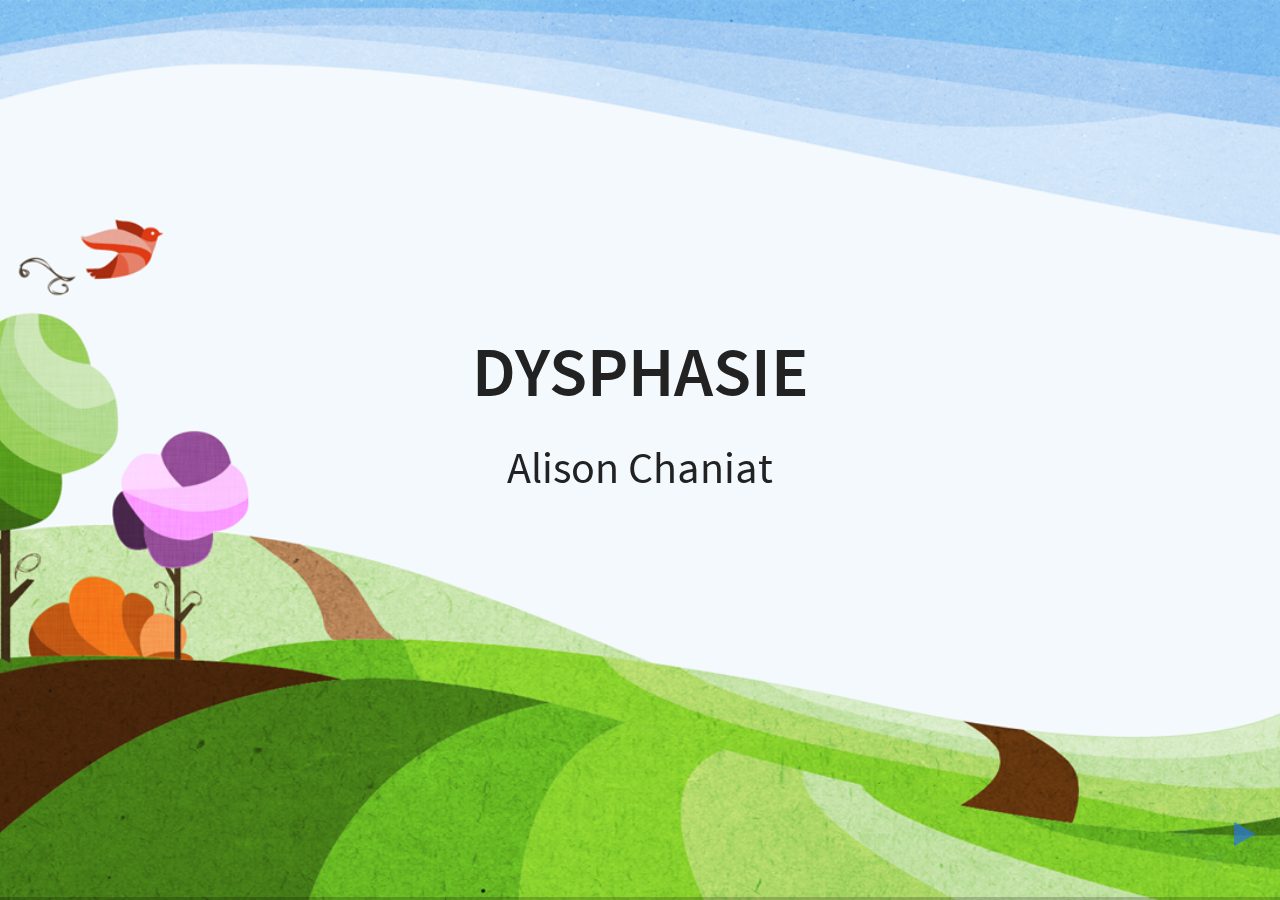
==== index.html @ d73c68b7 "Init" ====
<!doctype html>
<html lang="en">

	<head>
		<meta charset="utf-8">

		<title>reveal.js - The HTML Presentation Framework</title>

		<meta name="description" content="A framework for easily creating beautiful presentations using HTML">
		<meta name="author" content="Hakim El Hattab">

		<meta name="apple-mobile-web-app-capable" content="yes" />
		<meta name="apple-mobile-web-app-status-bar-style" content="black-translucent" />

		<meta name="viewport" content="width=device-width, initial-scale=1.0, maximum-scale=1.0, user-scalable=no, minimal-ui">

		<link rel="stylesheet" href="css/reveal.css">
		<link rel="stylesheet" href="css/theme/white.css" id="theme">

		<!-- Code syntax highlighting -->
		<link rel="stylesheet" href="lib/css/zenburn.css">

		<!-- Printing and PDF exports -->
		<script>
			var link = document.createElement( 'link' );
			link.rel = 'stylesheet';
			link.type = 'text/css';
			link.href = window.location.search.match( /print-pdf/gi ) ? 'css/print/pdf.css' : 'css/print/paper.css';
			document.getElementsByTagName( 'head' )[0].appendChild( link );
		</script>

		<!--[if lt IE 9]>
		<script src="lib/js/html5shiv.js"></script>
		<![endif]-->
	</head>

	<body>

		<div class="reveal">

			<!-- Any section element inside of this container is displayed as a slide -->
			<div class="slides">
				<section data-background="img/Background.png">
					<h2>Dysphasie</h2>
					<p>Alison Chaniat</p>
				</section>

				<section data-background="img/Background.png">
					<h2>Intro</h2>
					<video controls>
						<source data-src="video/01-intro.webm" type="video/webm" />
					</video>
				</section>

				<section data-background="img/Background.png">
					<h2>Definition</h2>
					<video controls>
						<source data-src="video/02-definition.webm" type="video/webm" />
					</video>
				</section>
				
				<section data-background="img/Background.png">
					<h2>Troubles langagiers</h2>
					<video controls>
						<source data-src="video/03-troubles langagiers.webm" type="video/webm" />
					</video>
				</section>
				
				<section data-background="img/Background.png">
					<h2>Troubles associés</h2>
					<video controls>
						<source data-src="video/04-troubles associés.webm" type="video/webm" />
					</video>
				</section>
				
				<section data-background="img/Background.png">
					<h2>Diagnostic</h2>
					<video controls>
						<source data-src="video/05-diagnostic.webm" type="video/webm" />
					</video>
				</section>
				
				<section data-background="img/Background.png">
					<h2>Points forts</h2>
					<video controls>
						<source data-src="video/06-points forts.webm" type="video/webm" />
					</video>
				</section>
				
				<section data-background="img/Background.png">
					<h2>Aides</h2>
					<video controls>
						<source data-src="video/07-aides.webm" type="video/webm" />
					</video>
				</section>
				
				<section data-background="img/Background.png">
					<h2>Fin</h2>
					<video controls>
						<source data-src="video/08-fin.webm" type="video/webm" />
					</video>
				</section>
			</div>
		</div>

		<script src="lib/js/head.min.js"></script>
		<script src="js/reveal.js"></script>

		<script>

			// Full list of configuration options available at:
			// https://github.com/hakimel/reveal.js#configuration
			Reveal.initialize({
				controls: true,
				progress: true,
				history: true,
				center: true,

				transition: 'slide', // none/fade/slide/convex/concave/zoom

				// Optional reveal.js plugins
				dependencies: [
					{ src: 'lib/js/classList.js', condition: function() { return !document.body.classList; } },
					{ src: 'plugin/markdown/marked.js', condition: function() { return !!document.querySelector( '[data-markdown]' ); } },
					{ src: 'plugin/markdown/markdown.js', condition: function() { return !!document.querySelector( '[data-markdown]' ); } },
					{ src: 'plugin/highlight/highlight.js', async: true, condition: function() { return !!document.querySelector( 'pre code' ); }, callback: function() { hljs.initHighlightingOnLoad(); } },
					{ src: 'plugin/zoom-js/zoom.js', async: true },
					{ src: 'plugin/notes/notes.js', async: true }
				]
			});

		</script>

	</body>
</html>
---- css/reveal.css ----
/*!
 * reveal.js
 * http://lab.hakim.se/reveal-js
 * MIT licensed
 *
 * Copyright (C) 2015 Hakim El Hattab, http://hakim.se
 */
/*********************************************
 * RESET STYLES
 *********************************************/
html, body, .reveal div, .reveal span, .reveal applet, .reveal object, .reveal iframe, .reveal h1, .reveal h2, .reveal h3, .reveal h4, .reveal h5, .reveal h6, .reveal p, .reveal blockquote, .reveal pre, .reveal a, .reveal abbr, .reveal acronym, .reveal address, .reveal big, .reveal cite, .reveal code, .reveal del, .reveal dfn, .reveal em, .reveal img, .reveal ins, .reveal kbd, .reveal q, .reveal s, .reveal samp, .reveal small, .reveal strike, .reveal strong, .reveal sub, .reveal sup, .reveal tt, .reveal var, .reveal b, .reveal u, .reveal center, .reveal dl, .reveal dt, .reveal dd, .reveal ol, .reveal ul, .reveal li, .reveal fieldset, .reveal form, .reveal label, .reveal legend, .reveal table, .reveal caption, .reveal tbody, .reveal tfoot, .reveal thead, .reveal tr, .reveal th, .reveal td, .reveal article, .reveal aside, .reveal canvas, .reveal details, .reveal embed, .reveal figure, .reveal figcaption, .reveal footer, .reveal header, .reveal hgroup, .reveal menu, .reveal nav, .reveal output, .reveal ruby, .reveal section, .reveal summary, .reveal time, .reveal mark, .reveal audio, video {
  margin: 0;
  padding: 0;
  border: 0;
  font-size: 100%;
  font: inherit;
  vertical-align: baseline; }

.reveal article, .reveal aside, .reveal details, .reveal figcaption, .reveal figure, .reveal footer, .reveal header, .reveal hgroup, .reveal menu, .reveal nav, .reveal section {
  display: block; }

/*********************************************
 * GLOBAL STYLES
 *********************************************/
html, body {
  width: 100%;
  height: 100%;
  overflow: hidden; }

body {
  position: relative;
  line-height: 1;
  background-color: #fff;
  color: #000; }

::-moz-selection {
  background: #FF5E99;
  color: #fff;
  text-shadow: none; }

::selection {
  background: #FF5E99;
  color: #fff;
  text-shadow: none; }

/*********************************************
 * VIEW FRAGMENTS
 *********************************************/
.reveal .slides section .fragment {
  opacity: 0;
  visibility: hidden;
  -webkit-transition: all 0.2s ease;
          transition: all 0.2s ease; }
  .reveal .slides section .fragment.visible {
    opacity: 1;
    visibility: visible; }

.reveal .slides section .fragment.grow {
  opacity: 1;
  visibility: visible; }
  .reveal .slides section .fragment.grow.visible {
    -webkit-transform: scale(1.3);
        -ms-transform: scale(1.3);
            transform: scale(1.3); }

.reveal .slides section .fragment.shrink {
  opacity: 1;
  visibility: visible; }
  .reveal .slides section .fragment.shrink.visible {
    -webkit-transform: scale(0.7);
        -ms-transform: scale(0.7);
            transform: scale(0.7); }

.reveal .slides section .fragment.zoom-in {
  -webkit-transform: scale(0.1);
      -ms-transform: scale(0.1);
          transform: scale(0.1); }
  .reveal .slides section .fragment.zoom-in.visible {
    -webkit-transform: scale(1);
        -ms-transform: scale(1);
            transform: scale(1); }

.reveal .slides section .fragment.roll-in {
  -webkit-transform: rotateX(90deg);
          transform: rotateX(90deg); }
  .reveal .slides section .fragment.roll-in.visible {
    -webkit-transform: rotateX(0);
            transform: rotateX(0); }

.reveal .slides section .fragment.fade-out {
  opacity: 1;
  visibility: visible; }
  .reveal .slides section .fragment.fade-out.visible {
    opacity: 0;
    visibility: hidden; }

.reveal .slides section .fragment.semi-fade-out {
  opacity: 1;
  visibility: visible; }
  .reveal .slides section .fragment.semi-fade-out.visible {
    opacity: 0.5;
    visibility: visible; }

.reveal .slides section .fragment.strike {
  opacity: 1; }
  .reveal .slides section .fragment.strike.visible {
    text-decoration: line-through; }

.reveal .slides section .fragment.current-visible {
  opacity: 0;
  visibility: hidden; }
  .reveal .slides section .fragment.current-visible.current-fragment {
    opacity: 1;
    visibility: visible; }

.reveal .slides section .fragment.highlight-red, .reveal .slides section .fragment.highlight-current-red, .reveal .slides section .fragment.highlight-green, .reveal .slides section .fragment.highlight-current-green, .reveal .slides section .fragment.highlight-blue, .reveal .slides section .fragment.highlight-current-blue {
  opacity: 1;
  visibility: visible; }

.reveal .slides section .fragment.highlight-red.visible {
  color: #ff2c2d; }

.reveal .slides section .fragment.highlight-green.visible {
  color: #17ff2e; }

.reveal .slides section .fragment.highlight-blue.visible {
  color: #1b91ff; }

.reveal .slides section .fragment.highlight-current-red.current-fragment {
  color: #ff2c2d; }

.reveal .slides section .fragment.highlight-current-green.current-fragment {
  color: #17ff2e; }

.reveal .slides section .fragment.highlight-current-blue.current-fragment {
  color: #1b91ff; }

/*********************************************
 * DEFAULT ELEMENT STYLES
 *********************************************/
/* Fixes issue in Chrome where italic fonts did not appear when printing to PDF */
.reveal:after {
  content: '';
  font-style: italic; }

.reveal iframe {
  z-index: 1; }

/** Prevents layering issues in certain browser/transition combinations */
.reveal a {
  position: relative; }

.reveal .stretch {
  max-width: none;
  max-height: none; }

.reveal pre.stretch code {
  height: 100%;
  max-height: 100%;
  -moz-box-sizing: border-box;
       box-sizing: border-box; }

/*********************************************
 * CONTROLS
 *********************************************/
.reveal .controls {
  display: none;
  position: fixed;
  width: 110px;
  height: 110px;
  z-index: 30;
  right: 10px;
  bottom: 10px;
  -webkit-user-select: none; }

.reveal .controls div {
  position: absolute;
  opacity: 0.05;
  width: 0;
  height: 0;
  border: 12px solid transparent;
  -webkit-transform: scale(0.9999);
      -ms-transform: scale(0.9999);
          transform: scale(0.9999);
  -webkit-transition: all 0.2s ease;
          transition: all 0.2s ease;
  -webkit-tap-highlight-color: rgba(0, 0, 0, 0); }

.reveal .controls div.enabled {
  opacity: 0.7;
  cursor: pointer; }

.reveal .controls div.enabled:active {
  margin-top: 1px; }

.reveal .controls div.navigate-left {
  top: 42px;
  border-right-width: 22px;
  border-right-color: #000; }

.reveal .controls div.navigate-left.fragmented {
  opacity: 0.3; }

.reveal .controls div.navigate-right {
  left: 74px;
  top: 42px;
  border-left-width: 22px;
  border-left-color: #000; }

.reveal .controls div.navigate-right.fragmented {
  opacity: 0.3; }

.reveal .controls div.navigate-up {
  left: 42px;
  border-bottom-width: 22px;
  border-bottom-color: #000; }

.reveal .controls div.navigate-up.fragmented {
  opacity: 0.3; }

.reveal .controls div.navigate-down {
  left: 42px;
  top: 74px;
  border-top-width: 22px;
  border-top-color: #000; }

.reveal .controls div.navigate-down.fragmented {
  opacity: 0.3; }

/*********************************************
 * PROGRESS BAR
 *********************************************/
.reveal .progress {
  position: fixed;
  display: none;
  height: 3px;
  width: 100%;
  bottom: 0;
  left: 0;
  z-index: 10;
  background-color: rgba(0, 0, 0, 0.2); }

.reveal .progress:after {
  content: '';
  display: block;
  position: absolute;
  height: 20px;
  width: 100%;
  top: -20px; }

.reveal .progress span {
  display: block;
  height: 100%;
  width: 0px;
  background-color: #000;
  -webkit-transition: width 800ms cubic-bezier(0.26, 0.86, 0.44, 0.985);
          transition: width 800ms cubic-bezier(0.26, 0.86, 0.44, 0.985); }

/*********************************************
 * SLIDE NUMBER
 *********************************************/
.reveal .slide-number {
  position: fixed;
  display: block;
  right: 15px;
  bottom: 15px;
  opacity: 0.5;
  z-index: 31;
  font-size: 12px; }

/*********************************************
 * SLIDES
 *********************************************/
.reveal {
  position: relative;
  width: 100%;
  height: 100%;
  -ms-touch-action: none;
      touch-action: none; }

.reveal .slides {
  position: absolute;
  width: 100%;
  height: 100%;
  top: 0;
  right: 0;
  bottom: 0;
  left: 0;
  margin: auto;
  overflow: visible;
  z-index: 1;
  text-align: center;
  -webkit-perspective: 600px;
          perspective: 600px;
  -webkit-perspective-origin: 50% 40%;
          perspective-origin: 50% 40%; }

.reveal .slides > section {
  -ms-perspective: 600px; }

.reveal .slides > section, .reveal .slides > section > section {
  display: none;
  position: absolute;
  width: 100%;
  padding: 20px 0px;
  z-index: 10;
  -webkit-transform-style: preserve-3d;
          transform-style: preserve-3d;
  -webkit-transition: -webkit-transform-origin 800ms cubic-bezier(0.26, 0.86, 0.44, 0.985), -webkit-transform 800ms cubic-bezier(0.26, 0.86, 0.44, 0.985), visibility 800ms cubic-bezier(0.26, 0.86, 0.44, 0.985), opacity 800ms cubic-bezier(0.26, 0.86, 0.44, 0.985);
          transition: -ms-transform-origin 800ms cubic-bezier(0.26, 0.86, 0.44, 0.985), transform 800ms cubic-bezier(0.26, 0.86, 0.44, 0.985), visibility 800ms cubic-bezier(0.26, 0.86, 0.44, 0.985), opacity 800ms cubic-bezier(0.26, 0.86, 0.44, 0.985);
          transition: transform-origin 800ms cubic-bezier(0.26, 0.86, 0.44, 0.985), transform 800ms cubic-bezier(0.26, 0.86, 0.44, 0.985), visibility 800ms cubic-bezier(0.26, 0.86, 0.44, 0.985), opacity 800ms cubic-bezier(0.26, 0.86, 0.44, 0.985); }

/* Global transition speed settings */
.reveal[data-transition-speed="fast"] .slides section {
  -webkit-transition-duration: 400ms;
          transition-duration: 400ms; }

.reveal[data-transition-speed="slow"] .slides section {
  -webkit-transition-duration: 1200ms;
          transition-duration: 1200ms; }

/* Slide-specific transition speed overrides */
.reveal .slides section[data-transition-speed="fast"] {
  -webkit-transition-duration: 400ms;
          transition-duration: 400ms; }

.reveal .slides section[data-transition-speed="slow"] {
  -webkit-transition-duration: 1200ms;
          transition-duration: 1200ms; }

.reveal .slides > section.stack {
  padding-top: 0;
  padding-bottom: 0; }

.reveal .slides > section.present, .reveal .slides > section > section.present {
  display: block;
  z-index: 11;
  opacity: 1; }

.reveal.center, .reveal.center .slides, .reveal.center .slides section {
  min-height: 0 !important; }

/* Don't allow interaction with invisible slides */
.reveal .slides > section.future, .reveal .slides > section > section.future, .reveal .slides > section.past, .reveal .slides > section > section.past {
  pointer-events: none; }

.reveal.overview .slides > section, .reveal.overview .slides > section > section {
  pointer-events: auto; }

.reveal .slides > section.past, .reveal .slides > section.future, .reveal .slides > section > section.past, .reveal .slides > section > section.future {
  opacity: 0; }

/*********************************************
 * SLIDE TRANSITION
 * Aliased 'linear' for backwards compatibility
 *********************************************/
.reveal.slide section, .reveal.linear section {
  -webkit-backface-visibility: hidden;
          backface-visibility: hidden; }

.reveal .slides > section[data-transition=slide].past, .reveal.slide .slides > section:not([data-transition]).past, .reveal .slides > section[data-transition=linear].past, .reveal.linear .slides > section:not([data-transition]).past {
  -webkit-transform: translate(-150%, 0);
      -ms-transform: translate(-150%, 0);
          transform: translate(-150%, 0); }

.reveal .slides > section[data-transition=slide].future, .reveal.slide .slides > section:not([data-transition]).future, .reveal .slides > section[data-transition=linear].future, .reveal.linear .slides > section:not([data-transition]).future {
  -webkit-transform: translate(150%, 0);
      -ms-transform: translate(150%, 0);
          transform: translate(150%, 0); }

.reveal .slides > section > section[data-transition=slide].past, .reveal.slide .slides > section > section:not([data-transition]).past, .reveal .slides > section > section[data-transition=linear].past, .reveal.linear .slides > section > section:not([data-transition]).past {
  -webkit-transform: translate(0, -150%);
      -ms-transform: translate(0, -150%);
          transform: translate(0, -150%); }

.reveal .slides > section > section[data-transition=slide].future, .reveal.slide .slides > section > section:not([data-transition]).future, .reveal .slides > section > section[data-transition=linear].future, .reveal.linear .slides > section > section:not([data-transition]).future {
  -webkit-transform: translate(0, 150%);
      -ms-transform: translate(0, 150%);
          transform: translate(0, 150%); }

/*********************************************
 * CONVEX TRANSITION
 * Aliased 'default' for backwards compatibility
 *********************************************/
.reveal .slides > section[data-transition=default].past, .reveal.default .slides > section:not([data-transition]).past, .reveal .slides > section[data-transition=convex].past, .reveal.convex .slides > section:not([data-transition]).past {
  -webkit-transform: translate3d(-100%, 0, 0) rotateY(-90deg) translate3d(-100%, 0, 0);
          transform: translate3d(-100%, 0, 0) rotateY(-90deg) translate3d(-100%, 0, 0); }

.reveal .slides > section[data-transition=default].future, .reveal.default .slides > section:not([data-transition]).future, .reveal .slides > section[data-transition=convex].future, .reveal.convex .slides > section:not([data-transition]).future {
  -webkit-transform: translate3d(100%, 0, 0) rotateY(90deg) translate3d(100%, 0, 0);
          transform: translate3d(100%, 0, 0) rotateY(90deg) translate3d(100%, 0, 0); }

.reveal .slides > section > section[data-transition=default].past, .reveal.default .slides > section > section:not([data-transition]).past, .reveal .slides > section > section[data-transition=convex].past, .reveal.convex .slides > section > section:not([data-transition]).past {
  -webkit-transform: translate3d(0, -300px, 0) rotateX(70deg) translate3d(0, -300px, 0);
          transform: translate3d(0, -300px, 0) rotateX(70deg) translate3d(0, -300px, 0); }

.reveal .slides > section > section[data-transition=default].future, .reveal.default .slides > section > section:not([data-transition]).future, .reveal .slides > section > section[data-transition=convex].future, .reveal.convex .slides > section > section:not([data-transition]).future {
  -webkit-transform: translate3d(0, 300px, 0) rotateX(-70deg) translate3d(0, 300px, 0);
          transform: translate3d(0, 300px, 0) rotateX(-70deg) translate3d(0, 300px, 0); }

/*********************************************
 * CONCAVE TRANSITION
 *********************************************/
.reveal .slides > section[data-transition=concave].past, .reveal.concave .slides > section:not([data-transition]).past {
  -webkit-transform: translate3d(-100%, 0, 0) rotateY(90deg) translate3d(-100%, 0, 0);
          transform: translate3d(-100%, 0, 0) rotateY(90deg) translate3d(-100%, 0, 0); }

.reveal .slides > section[data-transition=concave].future, .reveal.concave .slides > section:not([data-transition]).future {
  -webkit-transform: translate3d(100%, 0, 0) rotateY(-90deg) translate3d(100%, 0, 0);
          transform: translate3d(100%, 0, 0) rotateY(-90deg) translate3d(100%, 0, 0); }

.reveal .slides > section > section[data-transition=concave].past, .reveal.concave .slides > section > section:not([data-transition]).past {
  -webkit-transform: translate3d(0, -80%, 0) rotateX(-70deg) translate3d(0, -80%, 0);
          transform: translate3d(0, -80%, 0) rotateX(-70deg) translate3d(0, -80%, 0); }

.reveal .slides > section > section[data-transition=concave].future, .reveal.concave .slides > section > section:not([data-transition]).future {
  -webkit-transform: translate3d(0, 80%, 0) rotateX(70deg) translate3d(0, 80%, 0);
          transform: translate3d(0, 80%, 0) rotateX(70deg) translate3d(0, 80%, 0); }

/*********************************************
 * ZOOM TRANSITION
 *********************************************/
.reveal .slides > section[data-transition=zoom], .reveal.zoom .slides > section:not([data-transition]) {
  -webkit-transition-timing-function: ease;
          transition-timing-function: ease; }

.reveal .slides > section[data-transition=zoom].past, .reveal.zoom .slides > section:not([data-transition]).past {
  visibility: hidden;
  -webkit-transform: scale(16);
      -ms-transform: scale(16);
          transform: scale(16); }

.reveal .slides > section[data-transition=zoom].future, .reveal.zoom .slides > section:not([data-transition]).future {
  visibility: hidden;
  -webkit-transform: scale(0.2);
      -ms-transform: scale(0.2);
          transform: scale(0.2); }

.reveal .slides > section > section[data-transition=zoom].past, .reveal.zoom .slides > section > section:not([data-transition]).past {
  -webkit-transform: translate(0, -150%);
      -ms-transform: translate(0, -150%);
          transform: translate(0, -150%); }

.reveal .slides > section > section[data-transition=zoom].future, .reveal.zoom .slides > section > section:not([data-transition]).future {
  -webkit-transform: translate(0, 150%);
      -ms-transform: translate(0, 150%);
          transform: translate(0, 150%); }

/*********************************************
 * CUBE TRANSITION
 *********************************************/
.reveal.cube .slides {
  -webkit-perspective: 1300px;
          perspective: 1300px; }

.reveal.cube .slides section {
  padding: 30px;
  min-height: 700px;
  -webkit-backface-visibility: hidden;
          backface-visibility: hidden;
  -moz-box-sizing: border-box;
       box-sizing: border-box; }

.reveal.center.cube .slides section {
  min-height: 0; }

.reveal.cube .slides section:not(.stack):before {
  content: '';
  position: absolute;
  display: block;
  width: 100%;
  height: 100%;
  left: 0;
  top: 0;
  background: rgba(0, 0, 0, 0.1);
  border-radius: 4px;
  -webkit-transform: translateZ(-20px);
          transform: translateZ(-20px); }

.reveal.cube .slides section:not(.stack):after {
  content: '';
  position: absolute;
  display: block;
  width: 90%;
  height: 30px;
  left: 5%;
  bottom: 0;
  background: none;
  z-index: 1;
  border-radius: 4px;
  box-shadow: 0px 95px 25px rgba(0, 0, 0, 0.2);
  -webkit-transform: translateZ(-90px) rotateX(65deg);
          transform: translateZ(-90px) rotateX(65deg); }

.reveal.cube .slides > section.stack {
  padding: 0;
  background: none; }

.reveal.cube .slides > section.past {
  -webkit-transform-origin: 100% 0%;
      -ms-transform-origin: 100% 0%;
          transform-origin: 100% 0%;
  -webkit-transform: translate3d(-100%, 0, 0) rotateY(-90deg);
          transform: translate3d(-100%, 0, 0) rotateY(-90deg); }

.reveal.cube .slides > section.future {
  -webkit-transform-origin: 0% 0%;
      -ms-transform-origin: 0% 0%;
          transform-origin: 0% 0%;
  -webkit-transform: translate3d(100%, 0, 0) rotateY(90deg);
          transform: translate3d(100%, 0, 0) rotateY(90deg); }

.reveal.cube .slides > section > section.past {
  -webkit-transform-origin: 0% 100%;
      -ms-transform-origin: 0% 100%;
          transform-origin: 0% 100%;
  -webkit-transform: translate3d(0, -100%, 0) rotateX(90deg);
          transform: translate3d(0, -100%, 0) rotateX(90deg); }

.reveal.cube .slides > section > section.future {
  -webkit-transform-origin: 0% 0%;
      -ms-transform-origin: 0% 0%;
          transform-origin: 0% 0%;
  -webkit-transform: translate3d(0, 100%, 0) rotateX(-90deg);
          transform: translate3d(0, 100%, 0) rotateX(-90deg); }

/*********************************************
 * PAGE TRANSITION
 *********************************************/
.reveal.page .slides {
  -webkit-perspective-origin: 0% 50%;
          perspective-origin: 0% 50%;
  -webkit-perspective: 3000px;
          perspective: 3000px; }

.reveal.page .slides section {
  padding: 30px;
  min-height: 700px;
  -moz-box-sizing: border-box;
       box-sizing: border-box; }

.reveal.page .slides section.past {
  z-index: 12; }

.reveal.page .slides section:not(.stack):before {
  content: '';
  position: absolute;
  display: block;
  width: 100%;
  height: 100%;
  left: 0;
  top: 0;
  background: rgba(0, 0, 0, 0.1);
  -webkit-transform: translateZ(-20px);
          transform: translateZ(-20px); }

.reveal.page .slides section:not(.stack):after {
  content: '';
  position: absolute;
  display: block;
  width: 90%;
  height: 30px;
  left: 5%;
  bottom: 0;
  background: none;
  z-index: 1;
  border-radius: 4px;
  box-shadow: 0px 95px 25px rgba(0, 0, 0, 0.2);
  -webkit-transform: translateZ(-90px) rotateX(65deg); }

.reveal.page .slides > section.stack {
  padding: 0;
  background: none; }

.reveal.page .slides > section.past {
  -webkit-transform-origin: 0% 0%;
      -ms-transform-origin: 0% 0%;
          transform-origin: 0% 0%;
  -webkit-transform: translate3d(-40%, 0, 0) rotateY(-80deg);
          transform: translate3d(-40%, 0, 0) rotateY(-80deg); }

.reveal.page .slides > section.future {
  -webkit-transform-origin: 100% 0%;
      -ms-transform-origin: 100% 0%;
          transform-origin: 100% 0%;
  -webkit-transform: translate3d(0, 0, 0);
          transform: translate3d(0, 0, 0); }

.reveal.page .slides > section > section.past {
  -webkit-transform-origin: 0% 0%;
      -ms-transform-origin: 0% 0%;
          transform-origin: 0% 0%;
  -webkit-transform: translate3d(0, -40%, 0) rotateX(80deg);
          transform: translate3d(0, -40%, 0) rotateX(80deg); }

.reveal.page .slides > section > section.future {
  -webkit-transform-origin: 0% 100%;
      -ms-transform-origin: 0% 100%;
          transform-origin: 0% 100%;
  -webkit-transform: translate3d(0, 0, 0);
          transform: translate3d(0, 0, 0); }

/*********************************************
 * FADE TRANSITION
 *********************************************/
.reveal .slides section[data-transition=fade], .reveal.fade .slides section:not([data-transition]), .reveal.fade .slides > section > section:not([data-transition]) {
  -webkit-transform: none;
      -ms-transform: none;
          transform: none;
  -webkit-transition: opacity 0.5s;
          transition: opacity 0.5s; }

.reveal.fade.overview .slides section, .reveal.fade.overview .slides > section > section {
  -webkit-transition: none;
          transition: none; }

/*********************************************
 * NO TRANSITION
 *********************************************/
.reveal .slides section[data-transition=none], .reveal.none .slides section:not([data-transition]) {
  -webkit-transform: none;
      -ms-transform: none;
          transform: none;
  -webkit-transition: none;
          transition: none; }

/*********************************************
 * OVERVIEW
 *********************************************/
.reveal.overview .slides {
  -webkit-perspective-origin: 50% 50%;
          perspective-origin: 50% 50%;
  -webkit-perspective: 700px;
          perspective: 700px; }

.reveal.overview .slides section {
  height: 700px;
  overflow: hidden;
  opacity: 1 !important;
  visibility: visible !important;
  cursor: pointer;
  background: rgba(0, 0, 0, 0.1);
  -moz-box-sizing: border-box;
       box-sizing: border-box; }

.reveal.overview .slides section, .reveal.overview-deactivating .slides section {
  -webkit-transition: none !important;
          transition: none !important; }

.reveal.overview .slides section .fragment {
  opacity: 1; }

.reveal.overview .slides section:after, .reveal.overview .slides section:before {
  display: none !important; }

.reveal.overview .slides section > section {
  opacity: 1;
  cursor: pointer; }

.reveal.overview .slides section:hover {
  background: rgba(0, 0, 0, 0.3); }

.reveal.overview .slides section.present {
  background: rgba(0, 0, 0, 0.3); }

.reveal.overview .slides > section.stack {
  padding: 0;
  top: 0 !important;
  background: none;
  overflow: visible; }

/*********************************************
 * PAUSED MODE
 *********************************************/
.reveal .pause-overlay {
  position: absolute;
  top: 0;
  left: 0;
  width: 100%;
  height: 100%;
  background: black;
  visibility: hidden;
  opacity: 0;
  z-index: 100;
  -webkit-transition: all 1s ease;
          transition: all 1s ease; }

.reveal.paused .pause-overlay {
  visibility: visible;
  opacity: 1; }

/*********************************************
 * FALLBACK
 *********************************************/
.no-transforms {
  overflow-y: auto; }

.no-transforms .reveal .slides {
  position: relative;
  width: 80%;
  height: auto !important;
  top: 0;
  left: 50%;
  margin: 0;
  text-align: center; }

.no-transforms .reveal .controls, .no-transforms .reveal .progress {
  display: none !important; }

.no-transforms .reveal .slides section {
  display: block !important;
  opacity: 1 !important;
  position: relative !important;
  height: auto;
  min-height: 0;
  top: 0;
  left: -50%;
  margin: 70px 0;
  -webkit-transform: none;
      -ms-transform: none;
          transform: none; }

.no-transforms .reveal .slides section section {
  left: 0; }

.reveal .no-transition, .reveal .no-transition * {
  -webkit-transition: none !important;
          transition: none !important; }

/*********************************************
 * PER-SLIDE BACKGROUNDS
 *********************************************/
.reveal > .backgrounds {
  position: absolute;
  width: 100%;
  height: 100%;
  top: 0;
  left: 0;
  -webkit-perspective: 600px;
          perspective: 600px; }

.reveal .slide-background {
  display: none;
  position: absolute;
  width: 100%;
  height: 100%;
  opacity: 0;
  visibility: hidden;
  background-color: rgba(0, 0, 0, 0);
  background-position: 50% 50%;
  background-repeat: no-repeat;
  background-size: cover;
  -webkit-transition: all 800ms cubic-bezier(0.26, 0.86, 0.44, 0.985);
          transition: all 800ms cubic-bezier(0.26, 0.86, 0.44, 0.985); }

.reveal .slide-background.stack {
  display: block; }

.reveal .slide-background.present {
  opacity: 1;
  visibility: visible; }

.print-pdf .reveal .slide-background {
  opacity: 1 !important;
  visibility: visible !important; }

/* Video backgrounds */
.reveal .slide-background video {
  position: absolute;
  width: 100%;
  height: 100%;
  max-width: none;
  max-height: none;
  top: 0;
  left: 0; }

/* Immediate transition style */
.reveal[data-background-transition=none] > .backgrounds .slide-background, .reveal > .backgrounds .slide-background[data-background-transition=none] {
  -webkit-transition: none;
          transition: none; }

/* Slide */
.reveal[data-background-transition=slide] > .backgrounds .slide-background, .reveal > .backgrounds .slide-background[data-background-transition=slide] {
  opacity: 1;
  -webkit-backface-visibility: hidden;
          backface-visibility: hidden; }

.reveal[data-background-transition=slide] > .backgrounds .slide-background.past, .reveal > .backgrounds .slide-background.past[data-background-transition=slide] {
  -webkit-transform: translate(-100%, 0);
      -ms-transform: translate(-100%, 0);
          transform: translate(-100%, 0); }

.reveal[data-background-transition=slide] > .backgrounds .slide-background.future, .reveal > .backgrounds .slide-background.future[data-background-transition=slide] {
  -webkit-transform: translate(100%, 0);
      -ms-transform: translate(100%, 0);
          transform: translate(100%, 0); }

.reveal[data-background-transition=slide] > .backgrounds .slide-background > .slide-background.past, .reveal > .backgrounds .slide-background > .slide-background.past[data-background-transition=slide] {
  -webkit-transform: translate(0, -100%);
      -ms-transform: translate(0, -100%);
          transform: translate(0, -100%); }

.reveal[data-background-transition=slide] > .backgrounds .slide-background > .slide-background.future, .reveal > .backgrounds .slide-background > .slide-background.future[data-background-transition=slide] {
  -webkit-transform: translate(0, 100%);
      -ms-transform: translate(0, 100%);
          transform: translate(0, 100%); }

/* Convex */
.reveal[data-background-transition=convex] > .backgrounds .slide-background.past, .reveal > .backgrounds .slide-background.past[data-background-transition=convex] {
  opacity: 0;
  -webkit-transform: translate3d(-100%, 0, 0) rotateY(-90deg) translate3d(-100%, 0, 0);
          transform: translate3d(-100%, 0, 0) rotateY(-90deg) translate3d(-100%, 0, 0); }

.reveal[data-background-transition=convex] > .backgrounds .slide-background.future, .reveal > .backgrounds .slide-background.future[data-background-transition=convex] {
  opacity: 0;
  -webkit-transform: translate3d(100%, 0, 0) rotateY(90deg) translate3d(100%, 0, 0);
          transform: translate3d(100%, 0, 0) rotateY(90deg) translate3d(100%, 0, 0); }

.reveal[data-background-transition=convex] > .backgrounds .slide-background > .slide-background.past, .reveal > .backgrounds .slide-background > .slide-background.past[data-background-transition=convex] {
  opacity: 0;
  -webkit-transform: translate3d(0, -100%, 0) rotateX(90deg) translate3d(0, -100%, 0);
          transform: translate3d(0, -100%, 0) rotateX(90deg) translate3d(0, -100%, 0); }

.reveal[data-background-transition=convex] > .backgrounds .slide-background > .slide-background.future, .reveal > .backgrounds .slide-background > .slide-background.future[data-background-transition=convex] {
  opacity: 0;
  -webkit-transform: translate3d(0, 100%, 0) rotateX(-90deg) translate3d(0, 100%, 0);
          transform: translate3d(0, 100%, 0) rotateX(-90deg) translate3d(0, 100%, 0); }

/* Concave */
.reveal[data-background-transition=concave] > .backgrounds .slide-background.past, .reveal > .backgrounds .slide-background.past[data-background-transition=concave] {
  opacity: 0;
  -webkit-transform: translate3d(-100%, 0, 0) rotateY(90deg) translate3d(-100%, 0, 0);
          transform: translate3d(-100%, 0, 0) rotateY(90deg) translate3d(-100%, 0, 0); }

.reveal[data-background-transition=concave] > .backgrounds .slide-background.future, .reveal > .backgrounds .slide-background.future[data-background-transition=concave] {
  opacity: 0;
  -webkit-transform: translate3d(100%, 0, 0) rotateY(-90deg) translate3d(100%, 0, 0);
          transform: translate3d(100%, 0, 0) rotateY(-90deg) translate3d(100%, 0, 0); }

.reveal[data-background-transition=concave] > .backgrounds .slide-background > .slide-background.past, .reveal > .backgrounds .slide-background > .slide-background.past[data-background-transition=concave] {
  opacity: 0;
  -webkit-transform: translate3d(0, -100%, 0) rotateX(-90deg) translate3d(0, -100%, 0);
          transform: translate3d(0, -100%, 0) rotateX(-90deg) translate3d(0, -100%, 0); }

.reveal[data-background-transition=concave] > .backgrounds .slide-background > .slide-background.future, .reveal > .backgrounds .slide-background > .slide-background.future[data-background-transition=concave] {
  opacity: 0;
  -webkit-transform: translate3d(0, 100%, 0) rotateX(90deg) translate3d(0, 100%, 0);
          transform: translate3d(0, 100%, 0) rotateX(90deg) translate3d(0, 100%, 0); }

/* Zoom */
.reveal[data-background-transition=zoom] > .backgrounds .slide-background, .reveal > .backgrounds .slide-background[data-background-transition=zoom] {
  -webkit-transition-timing-function: ease;
          transition-timing-function: ease; }

.reveal[data-background-transition=zoom] > .backgrounds .slide-background.past, .reveal > .backgrounds .slide-background.past[data-background-transition=zoom] {
  opacity: 0;
  visibility: hidden;
  -webkit-transform: scale(16);
      -ms-transform: scale(16);
          transform: scale(16); }

.reveal[data-background-transition=zoom] > .backgrounds .slide-background.future, .reveal > .backgrounds .slide-background.future[data-background-transition=zoom] {
  opacity: 0;
  visibility: hidden;
  -webkit-transform: scale(0.2);
      -ms-transform: scale(0.2);
          transform: scale(0.2); }

.reveal[data-background-transition=zoom] > .backgrounds .slide-background > .slide-background.past, .reveal > .backgrounds .slide-background > .slide-background.past[data-background-transition=zoom] {
  opacity: 0;
  visibility: hidden;
  -webkit-transform: scale(16);
      -ms-transform: scale(16);
          transform: scale(16); }

.reveal[data-background-transition=zoom] > .backgrounds .slide-background > .slide-background.future, .reveal > .backgrounds .slide-background > .slide-background.future[data-background-transition=zoom] {
  opacity: 0;
  visibility: hidden;
  -webkit-transform: scale(0.2);
      -ms-transform: scale(0.2);
          transform: scale(0.2); }

/* Global transition speed settings */
.reveal[data-transition-speed="fast"] > .backgrounds .slide-background {
  -webkit-transition-duration: 400ms;
          transition-duration: 400ms; }

.reveal[data-transition-speed="slow"] > .backgrounds .slide-background {
  -webkit-transition-duration: 1200ms;
          transition-duration: 1200ms; }

/*********************************************
 * RTL SUPPORT
 *********************************************/
.reveal.rtl .slides, .reveal.rtl .slides h1, .reveal.rtl .slides h2, .reveal.rtl .slides h3, .reveal.rtl .slides h4, .reveal.rtl .slides h5, .reveal.rtl .slides h6 {
  direction: rtl;
  font-family: sans-serif; }

.reveal.rtl pre, .reveal.rtl code {
  direction: ltr; }

.reveal.rtl ol, .reveal.rtl ul {
  text-align: right; }

.reveal.rtl .progress span {
  float: right; }

/*********************************************
 * PARALLAX BACKGROUND
 *********************************************/
.reveal.has-parallax-background .backgrounds {
  -webkit-transition: all 0.8s ease;
          transition: all 0.8s ease; }

/* Global transition speed settings */
.reveal.has-parallax-background[data-transition-speed="fast"] .backgrounds {
  -webkit-transition-duration: 400ms;
          transition-duration: 400ms; }

.reveal.has-parallax-background[data-transition-speed="slow"] .backgrounds {
  -webkit-transition-duration: 1200ms;
          transition-duration: 1200ms; }

/*********************************************
 * LINK PREVIEW OVERLAY
 *********************************************/
.reveal .overlay {
  position: absolute;
  top: 0;
  left: 0;
  width: 100%;
  height: 100%;
  z-index: 1000;
  background: rgba(0, 0, 0, 0.9);
  opacity: 0;
  visibility: hidden;
  -webkit-transition: all 0.3s ease;
          transition: all 0.3s ease; }

.reveal .overlay.visible {
  opacity: 1;
  visibility: visible; }

.reveal .overlay .spinner {
  position: absolute;
  display: block;
  top: 50%;
  left: 50%;
  width: 32px;
  height: 32px;
  margin: -16px 0 0 -16px;
  z-index: 10;
  background-image: url([data-uri]%2F%2F%2F6%2Bvr8nJybW1tcDAwOjo6Nvb26ioqKOjo7Ozs%2FLy8vz8%2FAAAAAAAAAAAACH%2FC05FVFNDQVBFMi4wAwEAAAAh%2FhpDcmVhdGVkIHdpdGggYWpheGxvYWQuaW5mbwAh%[base64]%2FV%2FnmOM82XiHRLYKhKP1oZmADdEAAAh%2BQQJCgAAACwAAAAAIAAgAAAE6hDISWlZpOrNp1lGNRSdRpDUolIGw5RUYhhHukqFu8DsrEyqnWThGvAmhVlteBvojpTDDBUEIFwMFBRAmBkSgOrBFZogCASwBDEY%2FCZSg7GSE0gSCjQBMVG023xWBhklAnoEdhQEfyNqMIcKjhRsjEdnezB%2BA4k8gTwJhFuiW4dokXiloUepBAp5qaKpp6%2BHo7aWW54wl7obvEe0kRuoplCGepwSx2jJvqHEmGt6whJpGpfJCHmOoNHKaHx61WiSR92E4lbFoq%2BB6QDtuetcaBPnW6%2BO7wDHpIiK9SaVK5GgV543tzjgGcghAgAh%[base64]%2B%2BG%2Bw48edZPK%2BM6hLJpQg484enXIdQFSS1u6UhksENEQAAIfkECQoAAAAsAAAAACAAIAAABOcQyEmpGKLqzWcZRVUQnZYg1aBSh2GUVEIQ2aQOE%2BG%2BcD4ntpWkZQj1JIiZIogDFFyHI0UxQwFugMSOFIPJftfVAEoZLBbcLEFhlQiqGp1Vd140AUklUN3eCA51C1EWMzMCezCBBmkxVIVHBWd3HHl9JQOIJSdSnJ0TDKChCwUJjoWMPaGqDKannasMo6WnM562R5YluZRwur0wpgqZE7NKUm%2BFNRPIhjBJxKZteWuIBMN4zRMIVIhffcgojwCF117i4nlLnY5ztRLsnOk%2BaV%2BoJY7V7m76PdkS4trKcdg0Zc0tTcKkRAAAIfkECQoAAAAsAAAAACAAIAAABO4QyEkpKqjqzScpRaVkXZWQEximw1BSCUEIlDohrft6cpKCk5xid5MNJTaAIkekKGQkWyKHkvhKsR7ARmitkAYDYRIbUQRQjWBwJRzChi9CRlBcY1UN4g0%[base64]%[base64]%2BE71SRQeyqUToLA7VxF0JDyIQh%2FMVVPMt1ECZlfcjZJ9mIKoaTl1MRIl5o4CUKXOwmyrCInCKqcWtvadL2SYhyASyNDJ0uIiRMDjI0Fd30%2FiI2UA5GSS5UDj2l6NoqgOgN4gksEBgYFf0FDqKgHnyZ9OX8HrgYHdHpcHQULXAS2qKpENRg7eAMLC7kTBaixUYFkKAzWAAnLC7FLVxLWDBLKCwaKTULgEwbLA4hJtOkSBNqITT3xEgfLpBtzE%2FjiuL04RGEBgwWhShRgQExHBAAh%2BQQJCgAAACwAAAAAIAAgAAAE7xDISWlSqerNpyJKhWRdlSAVoVLCWk6JKlAqAavhO9UkUHsqlE6CwO1cRdCQ8iEIfzFVTzLdRAmZX3I2SfZiCqGk5dTESJeaOAlClzsJsqwiJwiqnFrb2nS9kmIcgEsjQydLiIlHehhpejaIjzh9eomSjZR%[base64]%2BE71SRQeyqUToLA7VxF0JDyIQh%[base64]%2BE71SRQeyqUToLA7VxF0JDyIQh%2FMVVPMt1ECZlfcjZJ9mIKoaTl1MRIl5o4CUKXOwmyrCInCKqcWtvadL2SYhyASyNDJ0uIiUd6GAULDJCRiXo1CpGXDJOUjY%2BYip9DhToJA4RBLwMLCwVDfRgbBAaqqoZ1XBMHswsHtxtFaH1iqaoGNgAIxRpbFAgfPQSqpbgGBqUD1wBXeCYp1AYZ19JJOYgH1KwA4UBvQwXUBxPqVD9L3sbp2BNk2xvvFPJd%2BMFCN6HAAIKgNggY0KtEBAAh%[base64]%2BvsYMDAzZQPC9VCNkDWUhGkuE5PxJNwiUK4UfLzOlD4WvzAHaoG9nxPi5d%2BjYUqfAhhykOFwJWiAAAIfkECQoAAAAsAAAAACAAIAAABPAQyElpUqnqzaciSoVkXVUMFaFSwlpOCcMYlErAavhOMnNLNo8KsZsMZItJEIDIFSkLGQoQTNhIsFehRww2CQLKF0tYGKYSg%2BygsZIuNqJksKgbfgIGepNo2cIUB3V1B3IvNiBYNQaDSTtfhhx0CwVPI0UJe0%2Bbm4g5VgcGoqOcnjmjqDSdnhgEoamcsZuXO1aWQy8KAwOAuTYYGwi7w5h%2BKr0SJ8MFihpNbx%2B4Erq7BYBuzsdiH1jCAzoSfl0rVirNbRXlBBlLX%2BBP0XJLAPGzTkAuAOqb0WT5AH7OcdCm5B8TgRwSRKIHQtaLCwg1RAAAOwAAAAAAAAAAAA%3D%3D);
  visibility: visible;
  opacity: 0.6;
  -webkit-transition: all 0.3s ease;
          transition: all 0.3s ease; }

.reveal .overlay header {
  position: absolute;
  left: 0;
  top: 0;
  width: 100%;
  height: 40px;
  z-index: 2;
  border-bottom: 1px solid #222; }

.reveal .overlay header a {
  display: inline-block;
  width: 40px;
  height: 40px;
  padding: 0 10px;
  float: right;
  opacity: 0.6;
  -moz-box-sizing: border-box;
       box-sizing: border-box; }

.reveal .overlay header a:hover {
  opacity: 1; }

.reveal .overlay header a .icon {
  display: inline-block;
  width: 20px;
  height: 20px;
  background-position: 50% 50%;
  background-size: 100%;
  background-repeat: no-repeat; }

.reveal .overlay header a.close .icon {
  background-image: url([data-uri]); }

.reveal .overlay header a.external .icon {
  background-image: url([data-uri]); }

.reveal .overlay .viewport {
  position: absolute;
  top: 40px;
  right: 0;
  bottom: 0;
  left: 0; }

.reveal .overlay.overlay-preview .viewport iframe {
  width: 100%;
  height: 100%;
  max-width: 100%;
  max-height: 100%;
  border: 0;
  opacity: 0;
  visibility: hidden;
  -webkit-transition: all 0.3s ease;
          transition: all 0.3s ease; }

.reveal .overlay.overlay-preview.loaded .viewport iframe {
  opacity: 1;
  visibility: visible; }

.reveal .overlay.overlay-preview.loaded .spinner {
  opacity: 0;
  visibility: hidden;
  -webkit-transform: scale(0.2);
      -ms-transform: scale(0.2);
          transform: scale(0.2); }

.reveal .overlay.overlay-help .viewport {
  overflow: auto;
  color: #fff; }

.reveal .overlay.overlay-help .viewport .viewport-inner {
  width: 600px;
  margin: 0 auto;
  padding: 60px;
  text-align: center;
  letter-spacing: normal; }

.reveal .overlay.overlay-help .viewport .viewport-inner .title {
  font-size: 20px; }

.reveal .overlay.overlay-help .viewport .viewport-inner table {
  border: 1px solid #fff;
  border-collapse: collapse;
  font-size: 14px; }

.reveal .overlay.overlay-help .viewport .viewport-inner table th, .reveal .overlay.overlay-help .viewport .viewport-inner table td {
  width: 200px;
  padding: 10px;
  border: 1px solid #fff;
  vertical-align: middle; }

.reveal .overlay.overlay-help .viewport .viewport-inner table th {
  padding-top: 20px;
  padding-bottom: 20px; }

/*********************************************
 * PLAYBACK COMPONENT
 *********************************************/
.reveal .playback {
  position: fixed;
  left: 15px;
  bottom: 15px;
  z-index: 30;
  cursor: pointer;
  -webkit-transition: all 400ms ease;
          transition: all 400ms ease; }

.reveal.overview .playback {
  opacity: 0;
  visibility: hidden; }

/*********************************************
 * ROLLING LINKS
 *********************************************/
.reveal .roll {
  display: inline-block;
  line-height: 1.2;
  overflow: hidden;
  vertical-align: top;
  -webkit-perspective: 400px;
          perspective: 400px;
  -webkit-perspective-origin: 50% 50%;
          perspective-origin: 50% 50%; }

.reveal .roll:hover {
  background: none;
  text-shadow: none; }

.reveal .roll span {
  display: block;
  position: relative;
  padding: 0 2px;
  pointer-events: none;
  -webkit-transition: all 400ms ease;
          transition: all 400ms ease;
  -webkit-transform-origin: 50% 0%;
      -ms-transform-origin: 50% 0%;
          transform-origin: 50% 0%;
  -webkit-transform-style: preserve-3d;
          transform-style: preserve-3d;
  -webkit-backface-visibility: hidden;
          backface-visibility: hidden; }

.reveal .roll:hover span {
  background: rgba(0, 0, 0, 0.5);
  -webkit-transform: translate3d(0px, 0px, -45px) rotateX(90deg);
          transform: translate3d(0px, 0px, -45px) rotateX(90deg); }

.reveal .roll span:after {
  content: attr(data-title);
  display: block;
  position: absolute;
  left: 0;
  top: 0;
  padding: 0 2px;
  -webkit-backface-visibility: hidden;
          backface-visibility: hidden;
  -webkit-transform-origin: 50% 0%;
      -ms-transform-origin: 50% 0%;
          transform-origin: 50% 0%;
  -webkit-transform: translate3d(0px, 110%, 0px) rotateX(-90deg);
          transform: translate3d(0px, 110%, 0px) rotateX(-90deg); }

/*********************************************
 * SPEAKER NOTES
 *********************************************/
.reveal aside.notes {
  display: none; }

/*********************************************
 * ZOOM PLUGIN
 *********************************************/
.zoomed .reveal *, .zoomed .reveal *:before, .zoomed .reveal *:after {
  -webkit-backface-visibility: visible !important;
          backface-visibility: visible !important; }

.zoomed .reveal .progress, .zoomed .reveal .controls {
  opacity: 0; }

.zoomed .reveal .roll span {
  background: none; }

.zoomed .reveal .roll span:after {
  visibility: hidden; }
---- css/theme/white.css ----
@import url(../../lib/font/source-sans-pro/source-sans-pro.css);
/**
 * White theme for reveal.js. This is the opposite of the 'black' theme.
 *
 * Copyright (C) 2015 Hakim El Hattab, http://hakim.se
 */
section.has-dark-background, section.has-dark-background h1, section.has-dark-background h2, section.has-dark-background h3, section.has-dark-background h4, section.has-dark-background h5, section.has-dark-background h6 {
  color: #fff; }

/*********************************************
 * GLOBAL STYLES
 *********************************************/
body {
  background: #fff;
  background-color: #fff; }

.reveal {
  font-family: 'Source Sans Pro', Helvetica, sans-serif;
  font-size: 38px;
  font-weight: normal;
  color: #222; }

::selection {
  color: #fff;
  background: #98bdef;
  text-shadow: none; }

.reveal .slides > section, .reveal .slides > section > section {
  line-height: 1.3;
  font-weight: inherit; }

/*********************************************
 * HEADERS
 *********************************************/
.reveal h1, .reveal h2, .reveal h3, .reveal h4, .reveal h5, .reveal h6 {
  margin: 0 0 20px 0;
  color: #222;
  font-family: 'Source Sans Pro', Helvetica, sans-serif;
  font-weight: 600;
  line-height: 1.2;
  letter-spacing: normal;
  text-transform: uppercase;
  text-shadow: none;
  word-wrap: break-word; }

.reveal h1 {
  font-size: 2.5em; }

.reveal h2 {
  font-size: 1.6em; }

.reveal h3 {
  font-size: 1.3em; }

.reveal h4 {
  font-size: 1em; }

.reveal h1 {
  text-shadow: none; }

/*********************************************
 * OTHER
 *********************************************/
.reveal p {
  margin: 20px 0;
  line-height: 1.3; }

/* Ensure certain elements are never larger than the slide itself */
.reveal img, .reveal video, .reveal iframe {
  max-width: 95%;
  max-height: 95%; }

.reveal strong, .reveal b {
  font-weight: bold; }

.reveal em {
  font-style: italic; }

.reveal ol, .reveal dl, .reveal ul {
  display: inline-block;
  text-align: left;
  margin: 0 0 0 1em; }

.reveal ol {
  list-style-type: decimal; }

.reveal ul {
  list-style-type: disc; }

.reveal ul ul {
  list-style-type: square; }

.reveal ul ul ul {
  list-style-type: circle; }

.reveal ul ul, .reveal ul ol, .reveal ol ol, .reveal ol ul {
  display: block;
  margin-left: 40px; }

.reveal dt {
  font-weight: bold; }

.reveal dd {
  margin-left: 40px; }

.reveal q, .reveal blockquote {
  quotes: none; }

.reveal blockquote {
  display: block;
  position: relative;
  width: 70%;
  margin: 20px auto;
  padding: 5px;
  font-style: italic;
  background: rgba(255, 255, 255, 0.05);
  box-shadow: 0px 0px 2px rgba(0, 0, 0, 0.2); }

.reveal blockquote p:first-child, .reveal blockquote p:last-child {
  display: inline-block; }

.reveal q {
  font-style: italic; }

.reveal pre {
  display: block;
  position: relative;
  width: 90%;
  margin: 20px auto;
  text-align: left;
  font-size: 0.55em;
  font-family: monospace;
  line-height: 1.2em;
  word-wrap: break-word;
  box-shadow: 0px 0px 6px rgba(0, 0, 0, 0.3); }

.reveal code {
  font-family: monospace; }

.reveal pre code {
  display: block;
  padding: 5px;
  overflow: auto;
  max-height: 400px;
  word-wrap: normal;
  background: #3F3F3F;
  color: #DCDCDC; }

.reveal table {
  margin: auto;
  border-collapse: collapse;
  border-spacing: 0; }

.reveal table th {
  font-weight: bold; }

.reveal table th, .reveal table td {
  text-align: left;
  padding: 0.2em 0.5em 0.2em 0.5em;
  border-bottom: 1px solid; }

.reveal table tr:last-child td {
  border-bottom: none; }

.reveal sup {
  vertical-align: super; }

.reveal sub {
  vertical-align: sub; }

.reveal small {
  display: inline-block;
  font-size: 0.6em;
  line-height: 1.2em;
  vertical-align: top; }

.reveal small * {
  vertical-align: top; }

/*********************************************
 * LINKS
 *********************************************/
.reveal a {
  color: #2a76dd;
  text-decoration: none;
  -webkit-transition: color 0.15s ease;
  -moz-transition: color 0.15s ease;
  transition: color 0.15s ease; }

.reveal a:hover {
  color: #6ca2e8;
  text-shadow: none;
  border: none; }

.reveal .roll span:after {
  color: #fff;
  background: #1a54a1; }

/*********************************************
 * IMAGES
 *********************************************/
.reveal section img {
  margin: 15px 0px;
  background: rgba(255, 255, 255, 0.12);
  border: 4px solid #222;
  box-shadow: 0 0 10px rgba(0, 0, 0, 0.15); }

.reveal a img {
  -webkit-transition: all 0.15s linear;
  -moz-transition: all 0.15s linear;
  transition: all 0.15s linear; }

.reveal a:hover img {
  background: rgba(255, 255, 255, 0.2);
  border-color: #2a76dd;
  box-shadow: 0 0 20px rgba(0, 0, 0, 0.55); }

/*********************************************
 * NAVIGATION CONTROLS
 *********************************************/
.reveal .controls div.navigate-left, .reveal .controls div.navigate-left.enabled {
  border-right-color: #2a76dd; }

.reveal .controls div.navigate-right, .reveal .controls div.navigate-right.enabled {
  border-left-color: #2a76dd; }

.reveal .controls div.navigate-up, .reveal .controls div.navigate-up.enabled {
  border-bottom-color: #2a76dd; }

.reveal .controls div.navigate-down, .reveal .controls div.navigate-down.enabled {
  border-top-color: #2a76dd; }

.reveal .controls div.navigate-left.enabled:hover {
  border-right-color: #6ca2e8; }

.reveal .controls div.navigate-right.enabled:hover {
  border-left-color: #6ca2e8; }

.reveal .controls div.navigate-up.enabled:hover {
  border-bottom-color: #6ca2e8; }

.reveal .controls div.navigate-down.enabled:hover {
  border-top-color: #6ca2e8; }

/*********************************************
 * PROGRESS BAR
 *********************************************/
.reveal .progress {
  background: rgba(0, 0, 0, 0.2); }

.reveal .progress span {
  background: #2a76dd;
  -webkit-transition: width 800ms cubic-bezier(0.26, 0.86, 0.44, 0.985);
  -moz-transition: width 800ms cubic-bezier(0.26, 0.86, 0.44, 0.985);
  transition: width 800ms cubic-bezier(0.26, 0.86, 0.44, 0.985); }

/*********************************************
 * SLIDE NUMBER
 *********************************************/
.reveal .slide-number {
  color: #2a76dd; }
---- lib/css/zenburn.css ----
/*

Zenburn style from voldmar.ru (c) Vladimir Epifanov <voldmar@voldmar.ru>
based on dark.css by Ivan Sagalaev

*/

.hljs {
  display: block; padding: 0.5em;
  background: #3F3F3F;
  color: #DCDCDC;
}

.hljs-keyword,
.hljs-tag,
.css .hljs-class,
.css .hljs-id,
.lisp .hljs-title,
.nginx .hljs-title,
.hljs-request,
.hljs-status,
.clojure .hljs-attribute {
  color: #E3CEAB;
}

.django .hljs-template_tag,
.django .hljs-variable,
.django .hljs-filter .hljs-argument {
  color: #DCDCDC;
}

.hljs-number,
.hljs-date {
  color: #8CD0D3;
}

.dos .hljs-envvar,
.dos .hljs-stream,
.hljs-variable,
.apache .hljs-sqbracket {
  color: #EFDCBC;
}

.dos .hljs-flow,
.diff .hljs-change,
.python .exception,
.python .hljs-built_in,
.hljs-literal,
.tex .hljs-special {
  color: #EFEFAF;
}

.diff .hljs-chunk,
.hljs-subst {
  color: #8F8F8F;
}

.dos .hljs-keyword,
.python .hljs-decorator,
.hljs-title,
.haskell .hljs-type,
.diff .hljs-header,
.ruby .hljs-class .hljs-parent,
.apache .hljs-tag,
.nginx .hljs-built_in,
.tex .hljs-command,
.hljs-prompt {
    color: #efef8f;
}

.dos .hljs-winutils,
.ruby .hljs-symbol,
.ruby .hljs-symbol .hljs-string,
.ruby .hljs-string {
  color: #DCA3A3;
}

.diff .hljs-deletion,
.hljs-string,
.hljs-tag .hljs-value,
.hljs-preprocessor,
.hljs-pragma,
.hljs-built_in,
.sql .hljs-aggregate,
.hljs-javadoc,
.smalltalk .hljs-class,
.smalltalk .hljs-localvars,
.smalltalk .hljs-array,
.css .hljs-rules .hljs-value,
.hljs-attr_selector,
.hljs-pseudo,
.apache .hljs-cbracket,
.tex .hljs-formula,
.coffeescript .hljs-attribute {
  color: #CC9393;
}

.hljs-shebang,
.diff .hljs-addition,
.hljs-comment,
.java .hljs-annotation,
.hljs-template_comment,
.hljs-pi,
.hljs-doctype {
  color: #7F9F7F;
}

.coffeescript .javascript,
.javascript .xml,
.tex .hljs-formula,
.xml .javascript,
.xml .vbscript,
.xml .css,
.xml .hljs-cdata {
  opacity: 0.5;
}
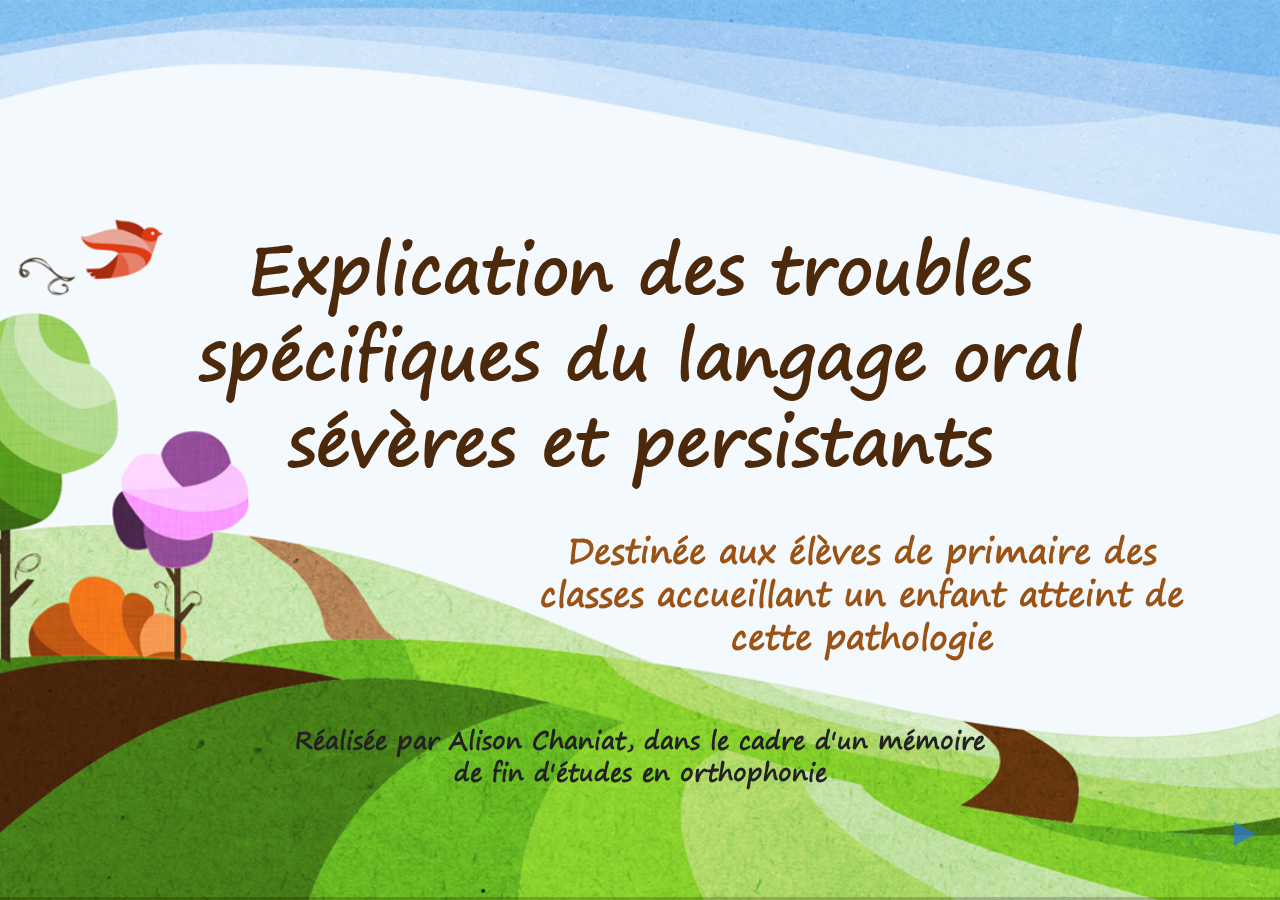
==== commit 1c84d900: "Changement des titres et du design" ====
--- a/index.html
+++ b/index.html
@@ -16,6 +16,7 @@
 
 		<link rel="stylesheet" href="css/reveal.css">
 		<link rel="stylesheet" href="css/theme/white.css" id="theme">
+		
 
 		<!-- Code syntax highlighting -->
 		<link rel="stylesheet" href="lib/css/zenburn.css">
@@ -32,70 +33,73 @@
 		<!--[if lt IE 9]>
 		<script src="lib/js/html5shiv.js"></script>
 		<![endif]-->
+		
+		<link rel="stylesheet" href="css/index.css">
 	</head>
 
 	<body>
 
 		<div class="reveal">
-
 			<!-- Any section element inside of this container is displayed as a slide -->
-			<div class="slides">
-				<section data-background="img/Background.png">
-					<h2>Dysphasie</h2>
-					<p>Alison Chaniat</p>
+			<div class="slides slide-page-garde">
+				<section class="page-garde" data-background="img/Background.png" >
+					<p class="mainTitle">Explication des troubles spécifiques du langage oral sévères et persistants</p>
+					<p class="subTitle">Destinée aux élèves de primaire des classes accueillant un enfant atteint de cette pathologie</p>
+					<p class="footer">Réalisée par Alison Chaniat, dans le cadre d'un mémoire</p>
+					<p class="footer2">de fin d'études en orthophonie</p>
 				</section>
 
 				<section data-background="img/Background.png">
-					<h2>Intro</h2>
+					<p class="videoTitle">Introduction (35 s.)</p>
 					<video controls>
 						<source data-src="video/01-intro.webm" type="video/webm" />
 					</video>
 				</section>
 
 				<section data-background="img/Background.png">
-					<h2>Definition</h2>
+					<p class="videoTitle">Définition (35 s.)</p>
 					<video controls>
 						<source data-src="video/02-definition.webm" type="video/webm" />
 					</video>
 				</section>
 				
 				<section data-background="img/Background.png">
-					<h2>Troubles langagiers</h2>
+					<p class="videoTitle">Troubles langagiers (2 min 28 s.)</p>
 					<video controls>
 						<source data-src="video/03-troubles langagiers.webm" type="video/webm" />
 					</video>
 				</section>
 				
 				<section data-background="img/Background.png">
-					<h2>Troubles associés</h2>
+					<p class="videoTitle">Troubles associés (1 min 50 s.)</p>
 					<video controls>
 						<source data-src="video/04-troubles associés.webm" type="video/webm" />
 					</video>
 				</section>
 				
 				<section data-background="img/Background.png">
-					<h2>Diagnostic</h2>
+					<p class="videoTitle">Diagnostic par exclusion (26 s.)</p>
 					<video controls>
 						<source data-src="video/05-diagnostic.webm" type="video/webm" />
 					</video>
 				</section>
 				
 				<section data-background="img/Background.png">
-					<h2>Points forts</h2>
+					<p class="videoTitle">Points forts (26 s.)</p>
 					<video controls>
 						<source data-src="video/06-points forts.webm" type="video/webm" />
 					</video>
 				</section>
 				
 				<section data-background="img/Background.png">
-					<h2>Aides</h2>
+					<p class="videoTitle">Aides et adaptations (2 min 01 s.)</p>
 					<video controls>
 						<source data-src="video/07-aides.webm" type="video/webm" />
 					</video>
 				</section>
 				
 				<section data-background="img/Background.png">
-					<h2>Fin</h2>
+					<p class="videoTitle">Fin (15 s.)</p>
 					<video controls>
 						<source data-src="video/08-fin.webm" type="video/webm" />
 					</video>
--- a/css/index.css
+++ b/css/index.css
@@ -0,0 +1,59 @@
+@font-face
+{
+font-family: MyFont;
+src: url('../font/SegoePrint.ttf');
+}
+
+.mainTitle {
+	font-weight: bold !important;
+	font-size: 150% !important; 
+	color: rgb(77, 41, 11) !important; 
+	font-family: MyFont !important;
+}
+
+.videoTitle {
+	font-weight: bold !important;
+	font-size: 140% !important; 
+	color: rgb(77, 41, 11) !important; 
+	font-family: MyFont !important;
+}
+
+.subTitle{
+	width: 60%;
+	float: right;
+	font-size: 75% !important;
+	font-weight: bold !important;
+	color: rgb(154, 83, 21) !important; 
+	font-family: MyFont !important;
+}
+
+.footer{
+	position: absolute !important;
+	bottom: 5% !important;
+	font-size: 55% !important; 
+	font-family: MyFont !important;
+	font-weight: bold !important;
+	
+	  width: 100%;
+  text-align: center;
+}
+
+.footer2{
+	position: absolute !important;
+	bottom: 0 !important;
+	font-size: 55% !important; 
+	font-family: MyFont !important;
+	font-weight: bold !important;
+	
+	  width: 100%;
+  text-align: center;
+}
+
+.slide-page-garde {
+	height: 100% !important
+}
+
+.slides > .page-garde {
+	top: 20% !important; 
+	height: 65% !important;
+}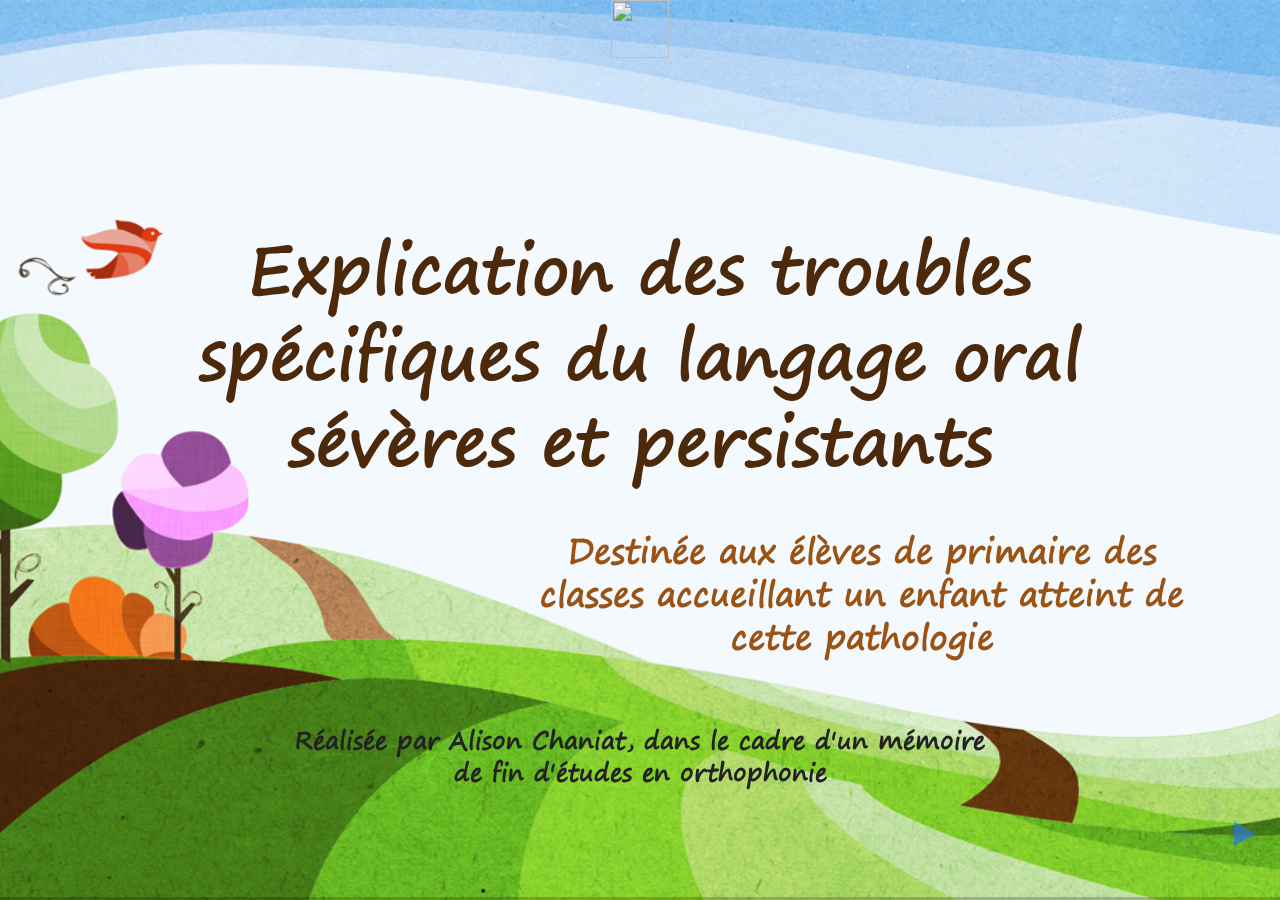
==== commit 640181b1: "Update index.html" ====
--- a/index.html
+++ b/index.html
@@ -4,10 +4,10 @@
 	<head>
 		<meta charset="utf-8">
 
-		<title>reveal.js - The HTML Presentation Framework</title>
+		<title>TSLO - Alison Chaniat</title>
 
-		<meta name="description" content="A framework for easily creating beautiful presentations using HTML">
-		<meta name="author" content="Hakim El Hattab">
+		<meta name="description" content="Explication des troubles spécifiques du langage oral sévères et persistants">
+		<meta name="author" content="Alison Chaniat">
 
 		<meta name="apple-mobile-web-app-capable" content="yes" />
 		<meta name="apple-mobile-web-app-status-bar-style" content="black-translucent" />
@@ -42,6 +42,7 @@
 		<div class="reveal">
 			<!-- Any section element inside of this container is displayed as a slide -->
 			<div class="slides slide-page-garde">
+				<a class="downloadButton" href="https://github.com/alison-chaniat/TSLO/archive/gh-pages.zip"><img src="img/download.png" height="50px" width="50px" ></a>
 				<section class="page-garde" data-background="img/Background.png" >
 					<p class="mainTitle">Explication des troubles spécifiques du langage oral sévères et persistants</p>
 					<p class="subTitle">Destinée aux élèves de primaire des classes accueillant un enfant atteint de cette pathologie</p>
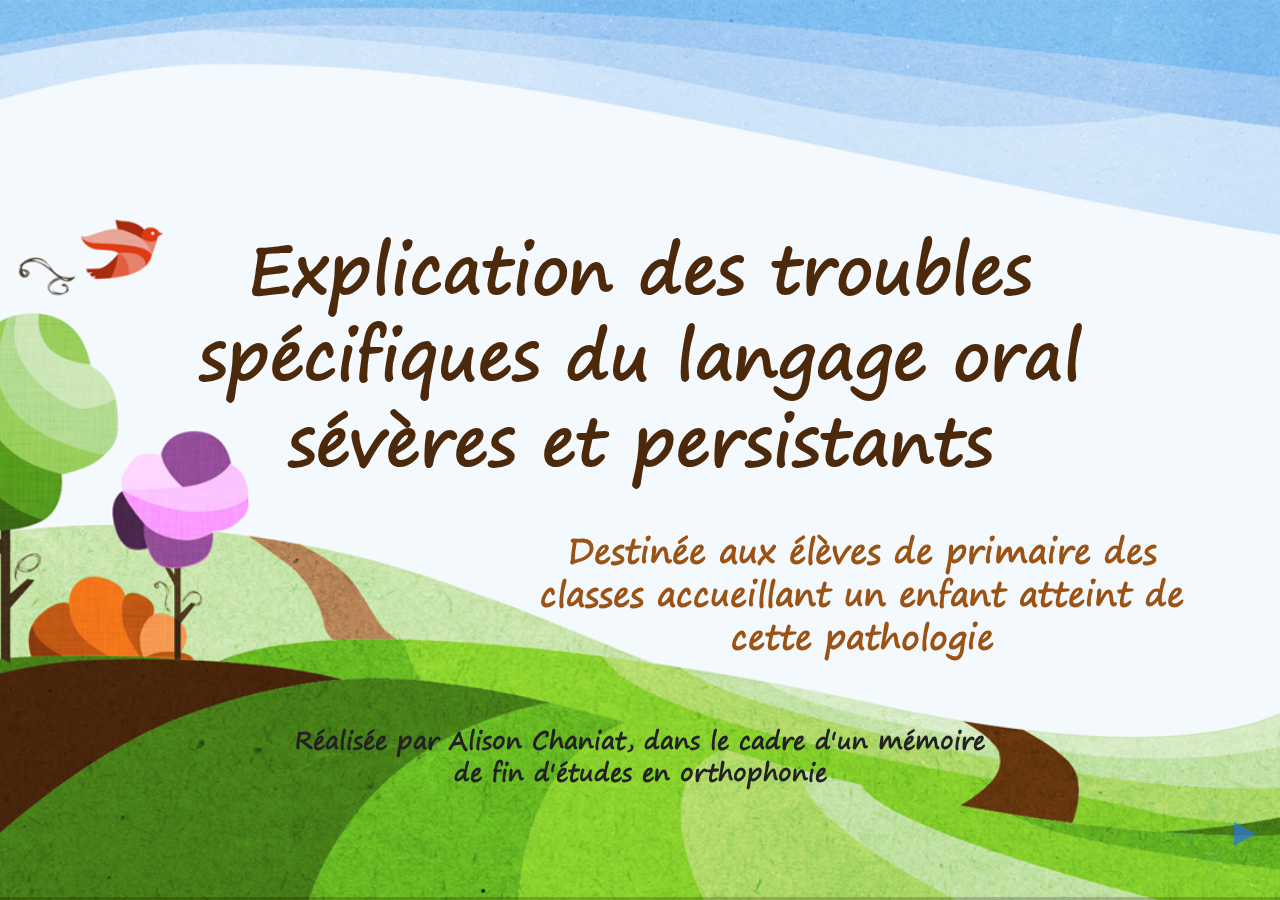
==== commit 8df0c0d6: "Update index.html" ====
--- a/index.html
+++ b/index.html
@@ -42,8 +42,8 @@
 		<div class="reveal">
 			<!-- Any section element inside of this container is displayed as a slide -->
 			<div class="slides slide-page-garde">
-				<a class="downloadButton" href="https://github.com/alison-chaniat/TSLO/archive/gh-pages.zip"><img src="img/download.png" height="50px" width="50px" ></a>
 				<section class="page-garde" data-background="img/Background.png" >
+					<a class="downloadButton" href="https://github.com/alison-chaniat/TSLO/archive/gh-pages.zip"><img src="img/download.png" height="50px" width="50px" ></a>
 					<p class="mainTitle">Explication des troubles spécifiques du langage oral sévères et persistants</p>
 					<p class="subTitle">Destinée aux élèves de primaire des classes accueillant un enfant atteint de cette pathologie</p>
 					<p class="footer">Réalisée par Alison Chaniat, dans le cadre d'un mémoire</p>
@@ -133,7 +133,11 @@
 					{ src: 'plugin/notes/notes.js', async: true }
 				]
 			});
-
+			
+			if(window.location.href.search("github.io") == -1){
+				var downloadButton = document.getElementsByClassName("downloadButton");
+				downloadButton[0].style.display = "none";
+			}
 		</script>
 
 	</body>
--- a/css/index.css
+++ b/css/index.css
@@ -9,6 +9,16 @@
 	font-size: 150% !important; 
 	color: rgb(77, 41, 11) !important; 
 	font-family: MyFont !important;
+}
+
+.downloadButton{
+	margin: 0 !important;
+	background: none !important;
+	border: none !important;
+	box-shadow: none !important;
+	position: absolute !important;
+	right : 15px !important;
+	top : 15px !important;
 }
 
 .videoTitle {
@@ -56,4 +66,4 @@
 .slides > .page-garde {
 	top: 20% !important; 
 	height: 65% !important;
-}+}
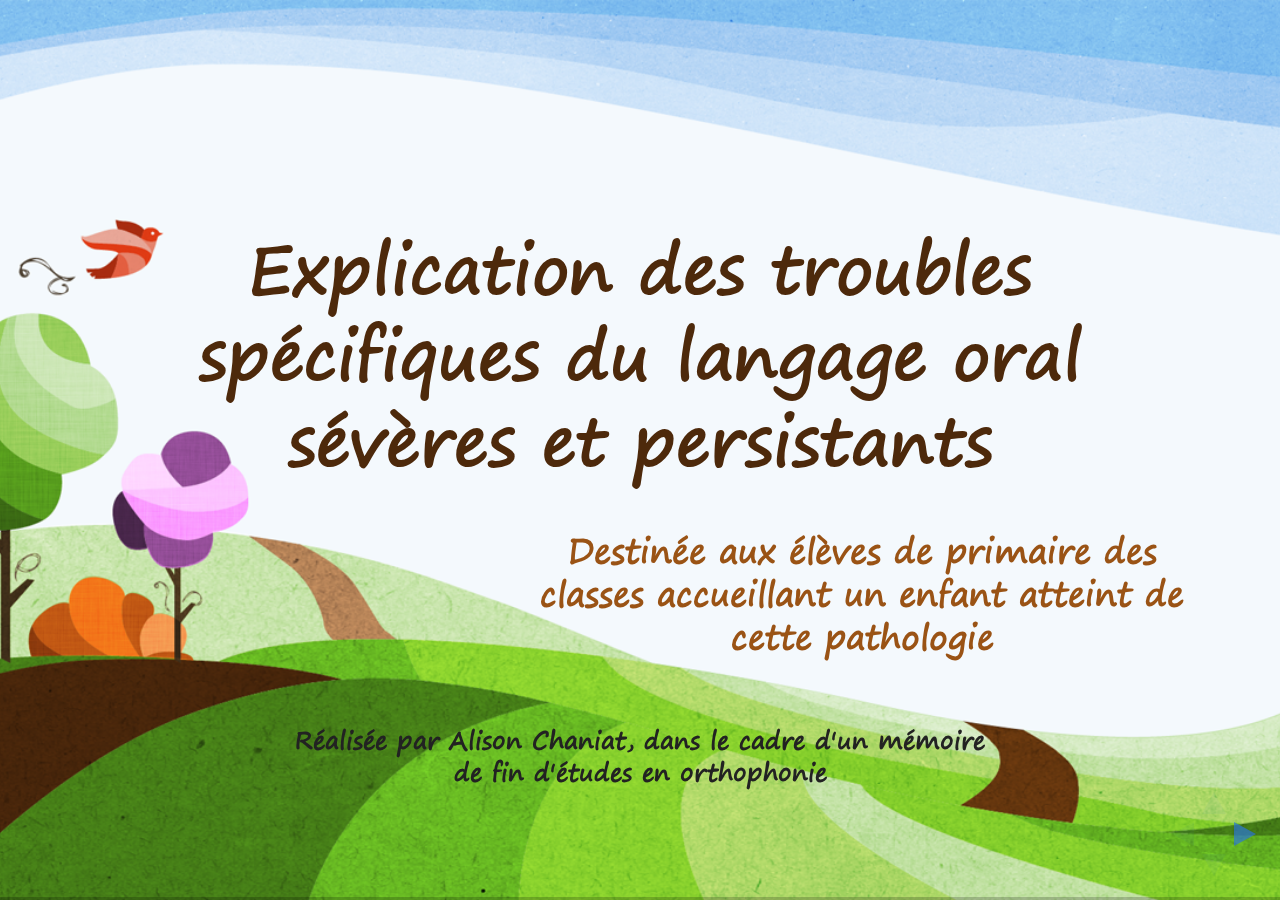
==== commit 4f4d28d4: "ajout de la page index" ====
--- a/index.html
+++ b/index.html
@@ -1,144 +1,22 @@
 <!doctype html>
 <html lang="en">
+	<head>
+	<meta charset="utf-8">
 
-	<head>
-		<meta charset="utf-8">
+	<title>TSLO - Alison Chaniat</title>
 
-		<title>TSLO - Alison Chaniat</title>
+	<meta name="description" content="Explication des troubles sp�cifiques du langage oral s�v�res et persistants">
+	<meta name="author" content="Alison Chaniat">
 
-		<meta name="description" content="Explication des troubles spécifiques du langage oral sévères et persistants">
-		<meta name="author" content="Alison Chaniat">
+	<meta name="apple-mobile-web-app-capable" content="yes" />
+	<meta name="apple-mobile-web-app-status-bar-style" content="black-translucent" />
 
-		<meta name="apple-mobile-web-app-capable" content="yes" />
-		<meta name="apple-mobile-web-app-status-bar-style" content="black-translucent" />
+	<meta name="viewport" content="width=device-width, initial-scale=1.0, maximum-scale=1.0, user-scalable=no, minimal-ui">
 
-		<meta name="viewport" content="width=device-width, initial-scale=1.0, maximum-scale=1.0, user-scalable=no, minimal-ui">
-
-		<link rel="stylesheet" href="css/reveal.css">
-		<link rel="stylesheet" href="css/theme/white.css" id="theme">
-		
-
-		<!-- Code syntax highlighting -->
-		<link rel="stylesheet" href="lib/css/zenburn.css">
-
-		<!-- Printing and PDF exports -->
-		<script>
-			var link = document.createElement( 'link' );
-			link.rel = 'stylesheet';
-			link.type = 'text/css';
-			link.href = window.location.search.match( /print-pdf/gi ) ? 'css/print/pdf.css' : 'css/print/paper.css';
-			document.getElementsByTagName( 'head' )[0].appendChild( link );
-		</script>
-
-		<!--[if lt IE 9]>
-		<script src="lib/js/html5shiv.js"></script>
-		<![endif]-->
-		
-		<link rel="stylesheet" href="css/index.css">
+	<meta http-equiv="refresh" content="0;URL=Presentation/index.html">
 	</head>
 
 	<body>
 
-		<div class="reveal">
-			<!-- Any section element inside of this container is displayed as a slide -->
-			<div class="slides slide-page-garde">
-				<section class="page-garde" data-background="img/Background.png" >
-					<a class="downloadButton" href="https://github.com/alison-chaniat/TSLO/archive/gh-pages.zip"><img src="img/download.png" height="50px" width="50px" ></a>
-					<p class="mainTitle">Explication des troubles spécifiques du langage oral sévères et persistants</p>
-					<p class="subTitle">Destinée aux élèves de primaire des classes accueillant un enfant atteint de cette pathologie</p>
-					<p class="footer">Réalisée par Alison Chaniat, dans le cadre d'un mémoire</p>
-					<p class="footer2">de fin d'études en orthophonie</p>
-				</section>
-
-				<section data-background="img/Background.png">
-					<p class="videoTitle">Introduction (35 s.)</p>
-					<video controls>
-						<source data-src="video/01-intro.webm" type="video/webm" />
-					</video>
-				</section>
-
-				<section data-background="img/Background.png">
-					<p class="videoTitle">Définition (35 s.)</p>
-					<video controls>
-						<source data-src="video/02-definition.webm" type="video/webm" />
-					</video>
-				</section>
-				
-				<section data-background="img/Background.png">
-					<p class="videoTitle">Troubles langagiers (2 min 28 s.)</p>
-					<video controls>
-						<source data-src="video/03-troubles langagiers.webm" type="video/webm" />
-					</video>
-				</section>
-				
-				<section data-background="img/Background.png">
-					<p class="videoTitle">Troubles associés (1 min 50 s.)</p>
-					<video controls>
-						<source data-src="video/04-troubles associés.webm" type="video/webm" />
-					</video>
-				</section>
-				
-				<section data-background="img/Background.png">
-					<p class="videoTitle">Diagnostic par exclusion (26 s.)</p>
-					<video controls>
-						<source data-src="video/05-diagnostic.webm" type="video/webm" />
-					</video>
-				</section>
-				
-				<section data-background="img/Background.png">
-					<p class="videoTitle">Points forts (26 s.)</p>
-					<video controls>
-						<source data-src="video/06-points forts.webm" type="video/webm" />
-					</video>
-				</section>
-				
-				<section data-background="img/Background.png">
-					<p class="videoTitle">Aides et adaptations (2 min 01 s.)</p>
-					<video controls>
-						<source data-src="video/07-aides.webm" type="video/webm" />
-					</video>
-				</section>
-				
-				<section data-background="img/Background.png">
-					<p class="videoTitle">Fin (15 s.)</p>
-					<video controls>
-						<source data-src="video/08-fin.webm" type="video/webm" />
-					</video>
-				</section>
-			</div>
-		</div>
-
-		<script src="lib/js/head.min.js"></script>
-		<script src="js/reveal.js"></script>
-
-		<script>
-
-			// Full list of configuration options available at:
-			// https://github.com/hakimel/reveal.js#configuration
-			Reveal.initialize({
-				controls: true,
-				progress: true,
-				history: true,
-				center: true,
-
-				transition: 'slide', // none/fade/slide/convex/concave/zoom
-
-				// Optional reveal.js plugins
-				dependencies: [
-					{ src: 'lib/js/classList.js', condition: function() { return !document.body.classList; } },
-					{ src: 'plugin/markdown/marked.js', condition: function() { return !!document.querySelector( '[data-markdown]' ); } },
-					{ src: 'plugin/markdown/markdown.js', condition: function() { return !!document.querySelector( '[data-markdown]' ); } },
-					{ src: 'plugin/highlight/highlight.js', async: true, condition: function() { return !!document.querySelector( 'pre code' ); }, callback: function() { hljs.initHighlightingOnLoad(); } },
-					{ src: 'plugin/zoom-js/zoom.js', async: true },
-					{ src: 'plugin/notes/notes.js', async: true }
-				]
-			});
-			
-			if(window.location.href.search("github.io") == -1){
-				var downloadButton = document.getElementsByClassName("downloadButton");
-				downloadButton[0].style.display = "none";
-			}
-		</script>
-
 	</body>
-</html>
+</html>